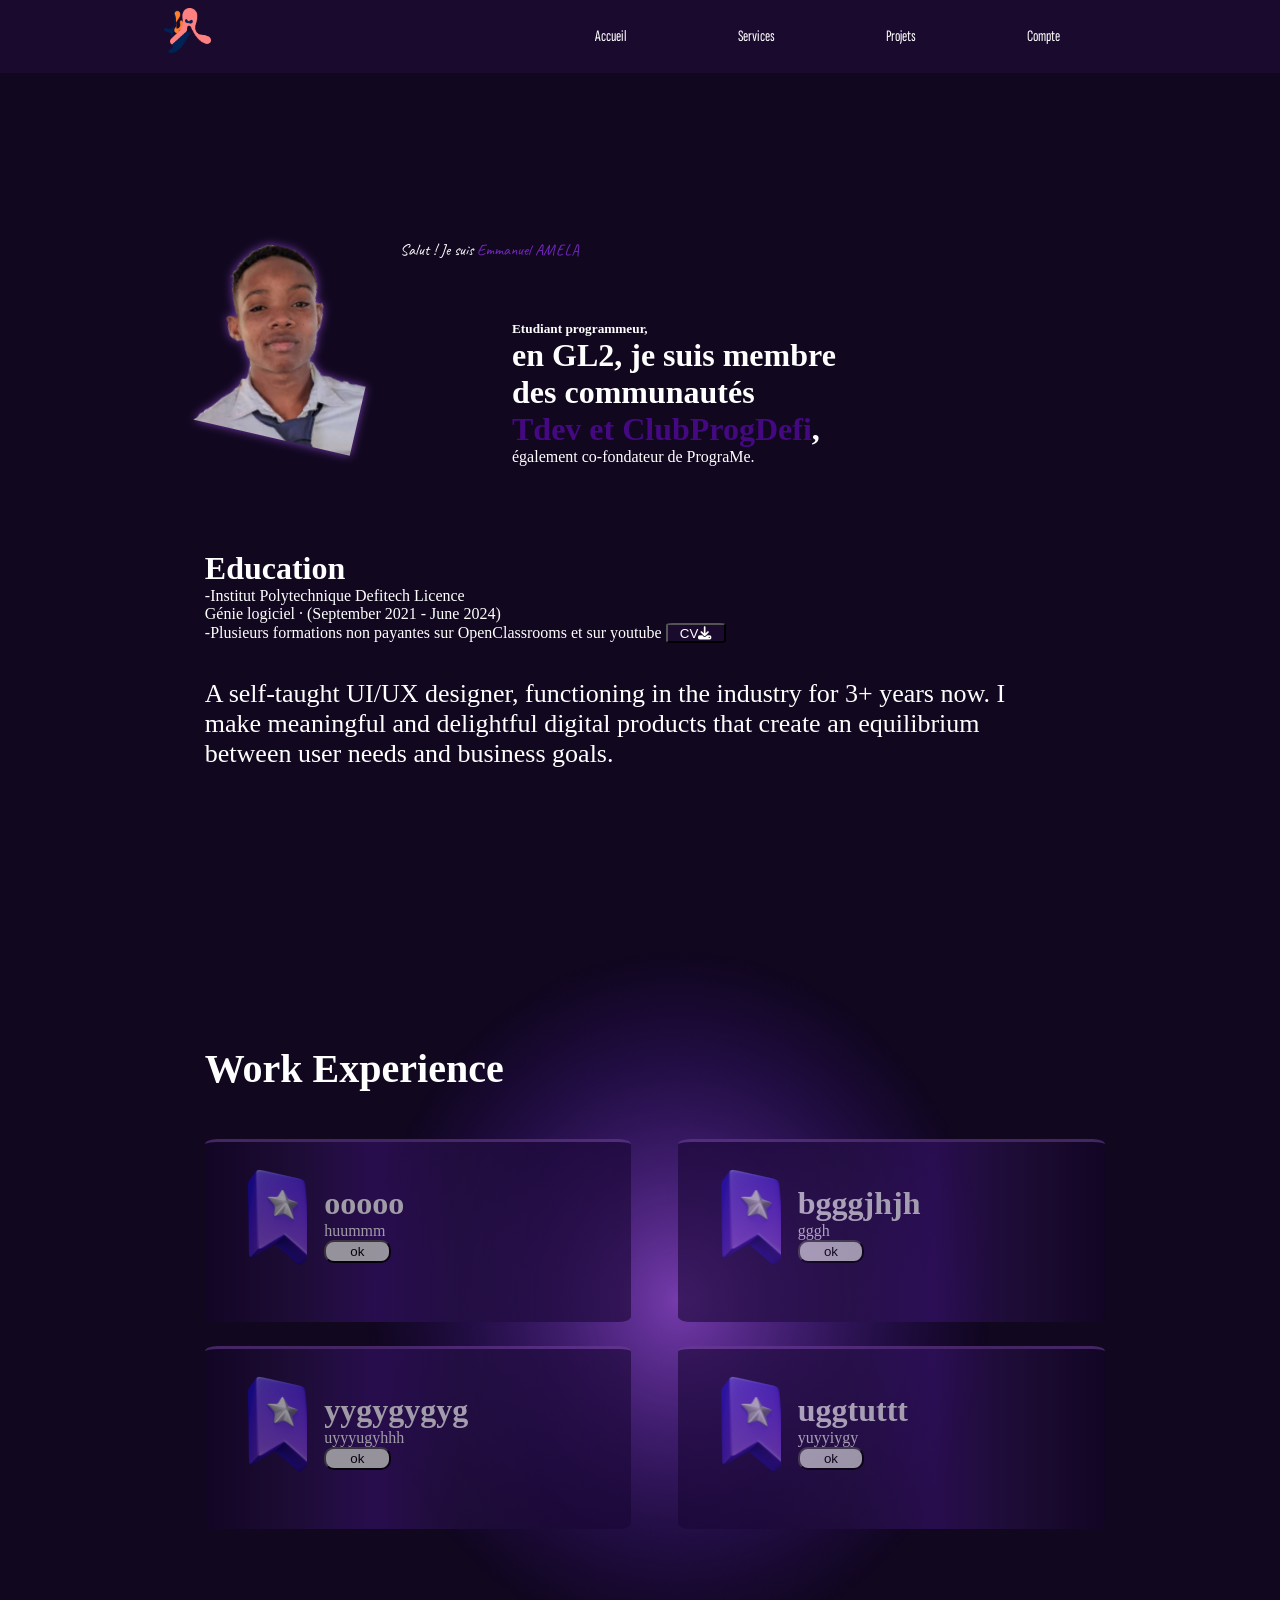
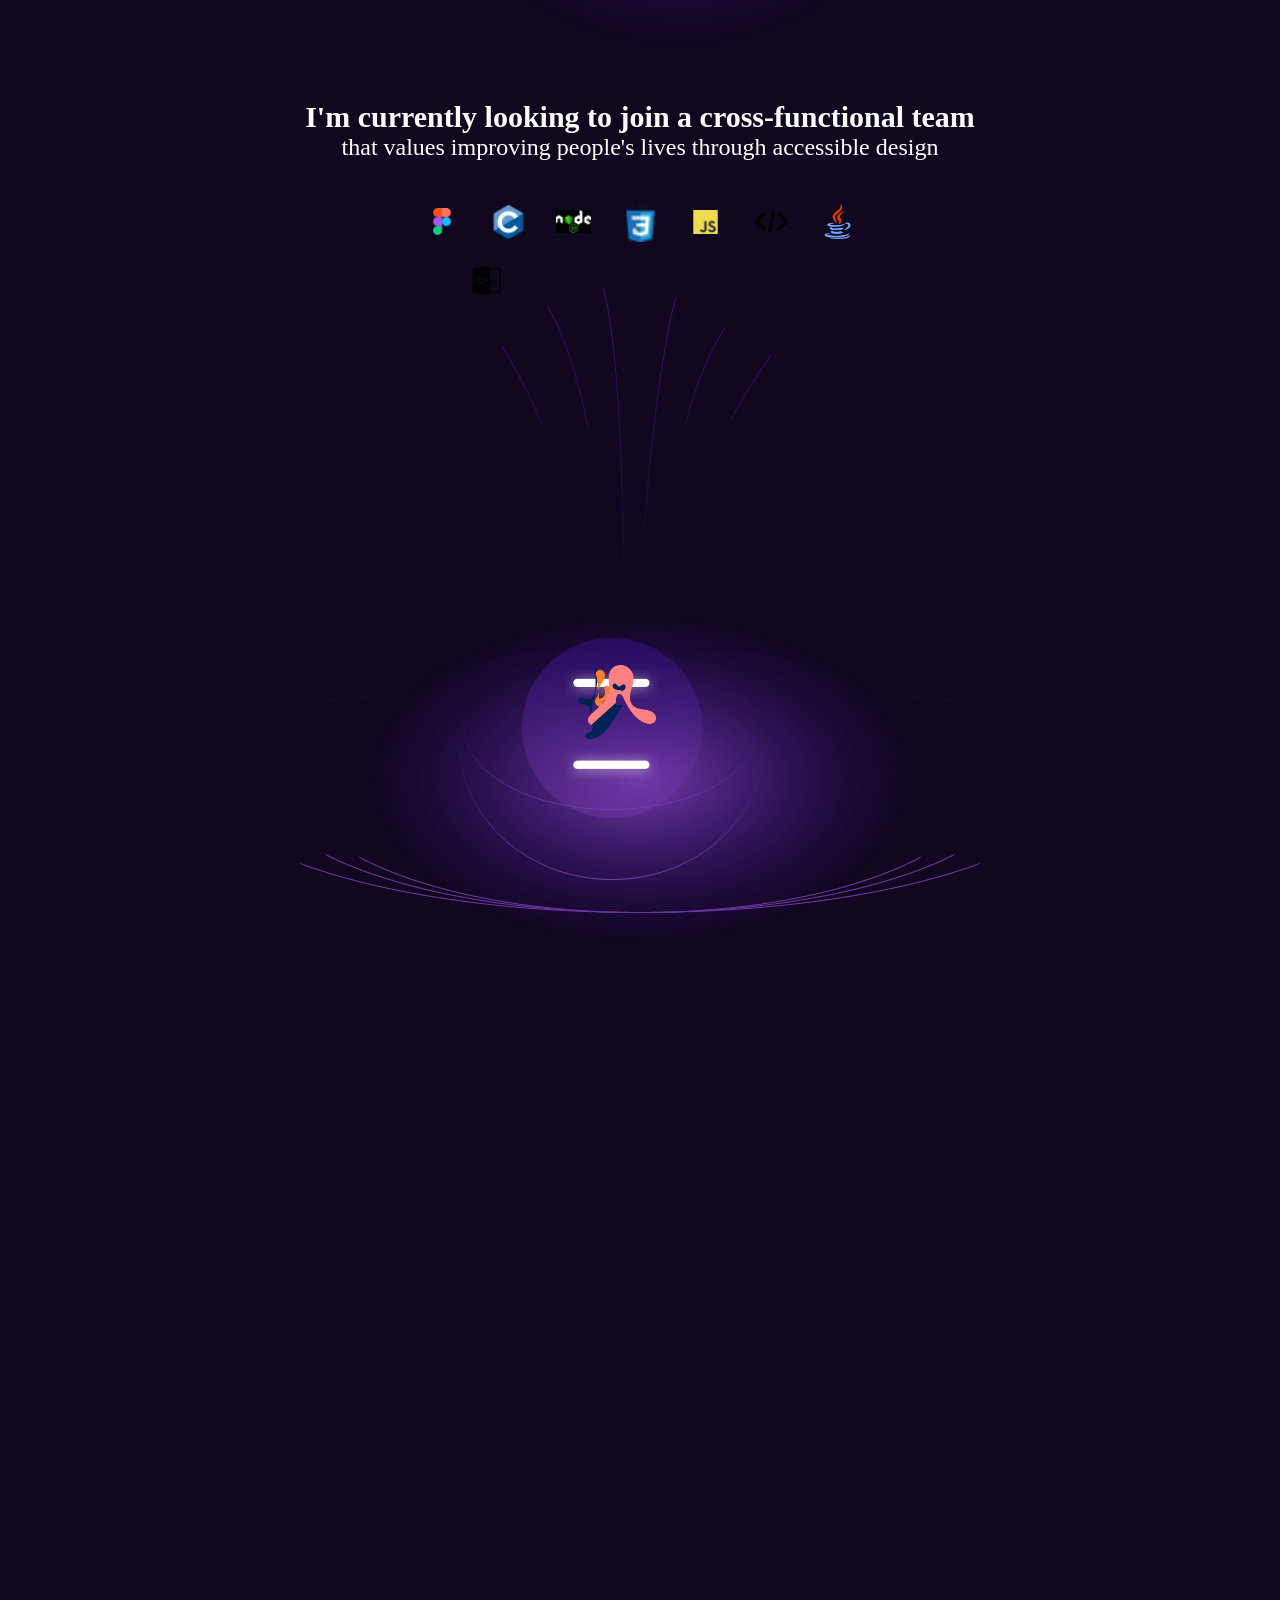
==== index.html @ 0278bbe5 "v1" ====
<!DOCTYPE html>
<html lang="en">
<head>
    <meta charset="UTF-8">
    <meta http-equiv="X-UA-Compatible" content="IE=edge">
    <meta name="viewport" content="width=device-width, initial-scale=1.0">
  <link rel="stylesheet" href="css/style.css">
  <link rel="stylesheet" href="https://cdnjs.cloudflare.com/ajax/libs/font-awesome/6.2.1/css/all.min.css" integrity="sha512-MV7K8+y+gLIBoVD59lQIYicR65iaqukzvf/nwasF0nqhPay5w/9lJmVM2hMDcnK1OnMGCdVK+iQrJ7lzPJQd1w==" crossorigin="anonymous" referrerpolicy="no-referrer" />
    <link rel="shortcut icon" href="img/logo.png" type="image/x-icon">
    <title>MonPassport</title>
</head>
<body>
    <div class="NavBarre">
        <div class="logo">
            <img src="img/logo.png" alt="logo">
        </div>
    <div class="list">
        <ul>
           <a href="#"> <li>Accueil</li></a>
           <a href="#"><li>Services</li></a>
           <a href="#"><li>Projets</li></a>
           <a href="#"><li>Compte</li></a>
        </ul>
    </div>
</div>
    <div class="pag">
    <div class="page a">
        <div class="presentation">
            Salut ! Je suis 
            <span> Emmanuel AMELA</span> 
        </div>
        <div class="slogan"><h5>Etudiant programmeur,</h5>
            <h1>en GL2,
             je suis membre<br> des communautés<br> 
             <span>Tdev et ClubProgDefi</span>,
            </h1>
             <p> également co-fondateur de PrograMe.
             </p>
             <br>
        </div>
        <div class="cadre1">
           
            <div class="imagePro">
            <img src="img/EA1.png" alt="">
            </div>
        </div>
    </div>
                <div class="motivation">
                    <h1>Education</h1>
                    -Institut Polytechnique Defitech Licence <br> 
Génie logiciel · (September 2021 - June 2024)<br>
                    -Plusieurs formations non payantes sur OpenClassrooms et sur youtube <button> CV<i class="fa-solid fa-download"></i> </button> <br><br><br>
                    <p>A self-taught UI/UX designer, functioning in the industry for 3+ years now.
                        I make meaningful and delightful digital products that create an equilibrium 
                        between user needs and business goals.</p>
                </div>
    <div class="page b"> 
        <h2>Work Experience</h2>
       <div id="Ex">
       <div class="Ex" id="Ex1">
         <div class="wE" id="a" ><div class="pin"></div><div class="txt"><h1>ooooo</h1><p>huummm</p> <button>ok</button> </div></div>
        <div class="wE Ex3" id="b"><div class="pin"></div><div class="txt"><h1>yygygygyg</h1><p>uyyyugyhhh</p><button> ok</button></div></div>
    </div> 
       <div class="Ex" id="Ex2">
        <div class="wE" id="d"><div class="pin"></div><div class="txt"><h1>bgggjhjh</h1><p>gggh</p><button> ok</button></div></div>
        <div class="wE Ex3" id="c"><div class="pin"></div><div class="txt"><h1>uggtuttt</h1><p>yuyyiygy</p><button>ok</button></div></div>
    </div> 
    </div> 
    </div>
    <div class="page c">
        <div id="objets">
            <div id="txt2">
                <h3>I'm currently looking to join a cross-functional team</h3>
                <p>that values improving people's lives through accessible design </p> <br> <br>
            </div>
            <div id="logos">
                <div class="colun" id="ligne1">
                    <div class="rond" id="rond1"></div>
                    <div class="rond" id="rond2"></div>
                    <div class="rond" id="rond3"></div>
                    <div class="rond" id="rond4"></div>
                    <div class="rond" id="rond5"></div>
                    <div class="rond" id="rond6"></div>
                    <div class="rond" id="rond7"></div>
                </div>
                <div class="colun" id="ligne2">
                    <div class="rond" id="rond8"></div>
                    <div class="rond" id="rond9"></div>
                    <div class="rond" id="rond10"></div>
                    <div class="rond" id="rond11"></div>
                    <div class="rond" id="rond12"></div>
                    <div class="rond" id="rond13"></div>
                </div>
            </div>
            <div id="tiges">
                <div class="tige" id="tige1"></div>
                <div class="tige" id="tige2"></div>
                <div class="tige" id="tige3"></div>
                <div class="tige" id="tige4"></div>
                <div class="tige" id="tige5"></div>
                <div class="tige" id="tige6"></div>

            </div>
            <div id="cercle">
                <div class="cercle1" id="cercle1">
                    <div class="cercle1" id="cercle2">
                        <div class="cercle1" id="cercle3">
                            <div class="cercle" id="deg">
                                <div class="cercle1" id="cercle4">
                                    <div class="cercle1" id="cercle5">
                                        <div class="cercle1" id="deg2">
                                            <div id="lumiere">
                                                <div id="logo2">
                                                   <img src="img/logo.png" alt=""> 
                                                </div>
                                            </div>
                                        </div>
                                    </div>
                                </div>
                            </div>
                        </div>
                    </div>
                </div>
            </div>
        </div>
    </div>
    <div class="page d"></div>
    <div class="page e"></div> 
    </div>
</body>
</html>
---- css/style.css ----
@import url('https://fonts.googleapis.com/css2?family=Sofia+Sans+Extra+Condensed:wght@300&display=swap');
@import url('https://fonts.googleapis.com/css2?family=Caveat:wght@700&display=swap');
/*initialisation*/ 
*{
    margin: 0%;
    padding: 0%;
}
/*definition de la mise en forme sur le body*/
body{
   
}
/* structure  de la navBarre*/
.NavBarre{
    width: 100%;
    height: 73px;
    background-color: #1A0B2E;
    color: white;
    display: flex;
    z-index: 10;
    justify-content: space-around;
    font-family: 'Sofia Sans Extra Condensed', sans-serif;
    position: fixed;
} 
/* difinition de la dimention du logo*/
.logo img{
    display: inline-block;
    margin-top: 8px;
    height: 45px;
}
/*disposition et deinition de la liste d'lement du menu*/
.list{
    width: 45%;
    top: 24px;
    display: inline-block;
    margin-top: 27px;
    height: 20px;
}
.list ul{
    width: 100%;
    display: flex;
    justify-content: space-around;
    list-style-type: none;
    flex direction: row;
    justify-content: space-around;
}
.list a{
    text-decoration: none;
    font-size: 15spx;
    color: white;
}

/* definition de la structure generale de pages*/
.pag{
    height: 5750px;
    background-color: #11071F;
    background-image: linear-gradient(to right,0.5,1);
}
.page{
    height: 550px;
    width: 80%;
    padding-left: 10%;
    padding-right: 10%;
}
/* disposition de la presntation*/
.presentation{
    color: white;
    position: absolute;
    top: 240px;
    left: 400px;
    font-family: 'Caveat', cursive;
}
.presentation span{
    color: #7127BA;
}
.a .cadre1{
    display: inline-block;
    margin-top: 190px;
    z-index: 0;
    width: 300px;
}
.a .cadre1 img[title]{
    position: absolute;
    top: 270px;
    margin-left: 12%;
   /* filter: drop-shadow(0 0 5px #763CAC);*/,,,,,,
}
@media all and (max-width: 650px) {
    .a .cadre1 img[title]{
        margin-left: 35%;
}
}
@media all and (max-width: 1142px;) {
     .a .cadre1 img[title]{
        margin-left: 80%;
}
}

.imagePro img{
    margin-top: 61px;
    margin-left: 25%;
    transform: rotate(13deg);
    z-index: 1;
    width: 170px;
    filter: drop-shadow(0 0 5px #763CAC);
}
.slogan{
    color: white;
    position: absolute;
    top: 321px;
   margin-left: 30%;
}
.slogan span{
    color: #440980;
}
.motivation{
    position: absolute;
    color: white;
    width: 65%;
    left: 16%;
}
.motivation button{
    color: white;
    height: 20px;
    width: 60px;
    display: inline-block;
    background-color: #1A0B2E;
    border-radius: 10%;
}
.motivation p{
    font-size: 26px;
}
.b{
    position: absolute;
    height: 100%;
    width: 74%;
    color: #ffff;
    left: 6%;
    top: 950px;
    background-image: url("../img/Gradient.png");
    background-position-x: center;
    background-repeat: no-repeat;
    
}
.b h2{
    margin-top: 10%;
    font-size: 40px;
}
#Ex{
    margin-top: 5%;
    width: 100%;
    height: 100%;
    display: flex;
}
.Ex{
    width: 100%;
    height: 100%;
    display: flex;
    flex-direction: column;
}
.wE{
width: 90%;
height: 20%;
border-radius: 3%;
opacity: 0.6;
border-top: solid #693B93;
box-shadow: #693B9;
display: flex;
}
.Ex3{
   margin-top: 5%;
}
#a,#b{
    background-image: linear-gradient(to right,#130428,#251043,#38126D,#261045,#1C0938,#190634);
}
#c,#d{
    background-image: linear-gradient(to left,#130428,#251043,#38126D,#261045,#1C0938,#190634);
}
.pin{
    width: 20%;
    height: 130px;
    background-image: url("../img/Rectangle.png");
    background-repeat: no-repeat;
    margin: 4%;
}
.txt{
    margin-top: 4%;
    width: 60%;
    height: 130px;
    display: flex;
    flex-direction: column;
    justify-content: center;
}
.txt button{
    width: 26%;
    height: 23px;
    border-radius: 10px;
    bottom: 0%;
    justify-content: space-around;
}
.c{
    position: absolute;
    color: #ffff;
    top: 1700px;
    height: 100%;
    width: 60%;
    left: 10%;
}
#objets{
    width: 100%;
    height: 100%;
    text-align: center;
}
#objets h3{
    font-size: 30px;
}
#objets p{
    font-size: 24px;
}
#logos{
    height: 13%;
    width: 60%;
    margin-left: 20%;
    display: flex;
    flex-direction: column;
    justify-items: center;
}
.colun{
    width: 100%;
    height: 50%;
    display: flex;
    justify-items: center;
}
#ligne1{
    justify-content: space-around;
}
#ligne2{
    justify-content: space-around;
    margin-left: 10%;
    width: 80%;
}
.rond{
    width: 11%;
    height: 50px;
    border-radius: 100%;
    background-repeat: no-repeat;
    background-size: 20px;
    background-position-x:center;
    background-position-y: center;

}
#rond1{
    background-image: url("../img/figma.png");
    background-size: 40%;
}
#rond2{
    background-image: url("../img/Rectangle\ 3.png");
    background-size: 70%;
}
#rond3{
    background-image: url("../img/Rectangle\ 4.png");
    background-size: 70%;
}
#rond4{
    background-image: url("../img/Rectangle\ 7.png");
    background-size: 80%;
}
#rond5{
    background-image: url("../img/Rectangle\ 6.png");
    background-size: 50%;
}
#rond6{
    background-image: url("../img/html.png");
    background-size: 70%;
}
#rond7{
    background-image: url("../img/java.png");
    background-size: 70%;
}
#rond8{
    background-image: url("../img/format-de-fichier-ouvert-jsp-avec-logo-java.png");
    background-size: 50%;
}
#rond8, #rond9, #rond10, #rond11, #rond12, #rond13{
width: 16%;
}
#tiges{
    margin-top: -2%;
width: 35%;
margin-left: 32%;
height: 35%;
display: flex;
justify-content: space-between;

}
.tige{
    margin-top: -5%;
 height: 100%;
 width: 15%;
 background-repeat: no-repeat;
 background-position-x:center;
background-position-y: center;
}
#tige1{
    background-image: url("../img/Vector\ 28.png");
}
#tige2{
    background-image: url("../img/Vector\ 29.png");
}
#tige3{
    
    background-image: url("../img/tige1.png");
    
}
#tige4{
    background-image: url("../img/Vector\ 27.png");
    
}
#tige5{
    background-image: url("../img/Vector\ 26.png");
}
#tige6{
    background-image: url("../img/Vector\ 25.png");
}
.cercle1{
    border-radius: 100%;
}
#cercle{
    margin-top: -5%;
    width: 100%;
    height: 40.3%;
    border-radius: 100%;
}
.cercle1{
    border-radius: 100%;
}
#cercle1{
    width: 100%;
    height: 100%;
   background-image: url("../img/Ellipse\ 21.png");
   background-repeat: no-repeat;
   background-position-x:center;
   background-position-y: center;

}
#cercle2{
    width: 90%;
    height: 100%;
    background-image: url("../img/Ellipse\ 22.png");
    margin-left: 5%;
    background-repeat: no-repeat;
    background-position-x:center;
    background-position-y: center;
}
#cercle3{
    width: 90%;
    height: 100%;
    background-image:url("../img/Ellipse\ 23.png");
    background-repeat: no-repeat;
    background-position-x:center;
    background-position-y: center;
    margin-left: 5%;
}
#deg{
    width: 90%;
    height: 100%;
    background-image: url("../img/Ellipse6.png");
    margin-left: 5%;
    border-radius: 100%;
    background-repeat: no-repeat;
    background-position-x:center;
    background-position-y: center;
}
#cercle4{
    width: 80%;
    height: 80%;
    background-image: url("../img/Ellipse\ 24.png");
    background-repeat: no-repeat;
    background-position-x:center;
   background-position-y: center;
    margin-left: 5%;
}
#cercle5{
    width: 100%;
    height: 90%;
    background-image: url("../img/Ellipse\ 25.png");
    background-repeat: no-repeat;
    background-position-x:center;
    background-position-y: center;
    margin-top: 5%;
}
#deg2{
    width: 50%;
    height: 100%;
    background-image: url("../img/Ellipse\ 20.png");
    background-repeat: no-repeat;
    background-position-x:center;
    background-position-y: center;
    margin-left: 25%;
}
#lumiere{
    padding-top: 20%;
    width: 60%;
    height: 80%;
    background-image: url("../img/Group\ 1897.png");
    background-repeat: no-repeat;
    background-position-x:center;
    background-position-y: center;
    margin-left: 20%;
}
#logo2{
   /* background-color: red;*/
    margin-left: 25%;
    width: 50%;
    height: 40%;
}
#logo2 img{
    width: 78px;
    margin-top: 34%;
}
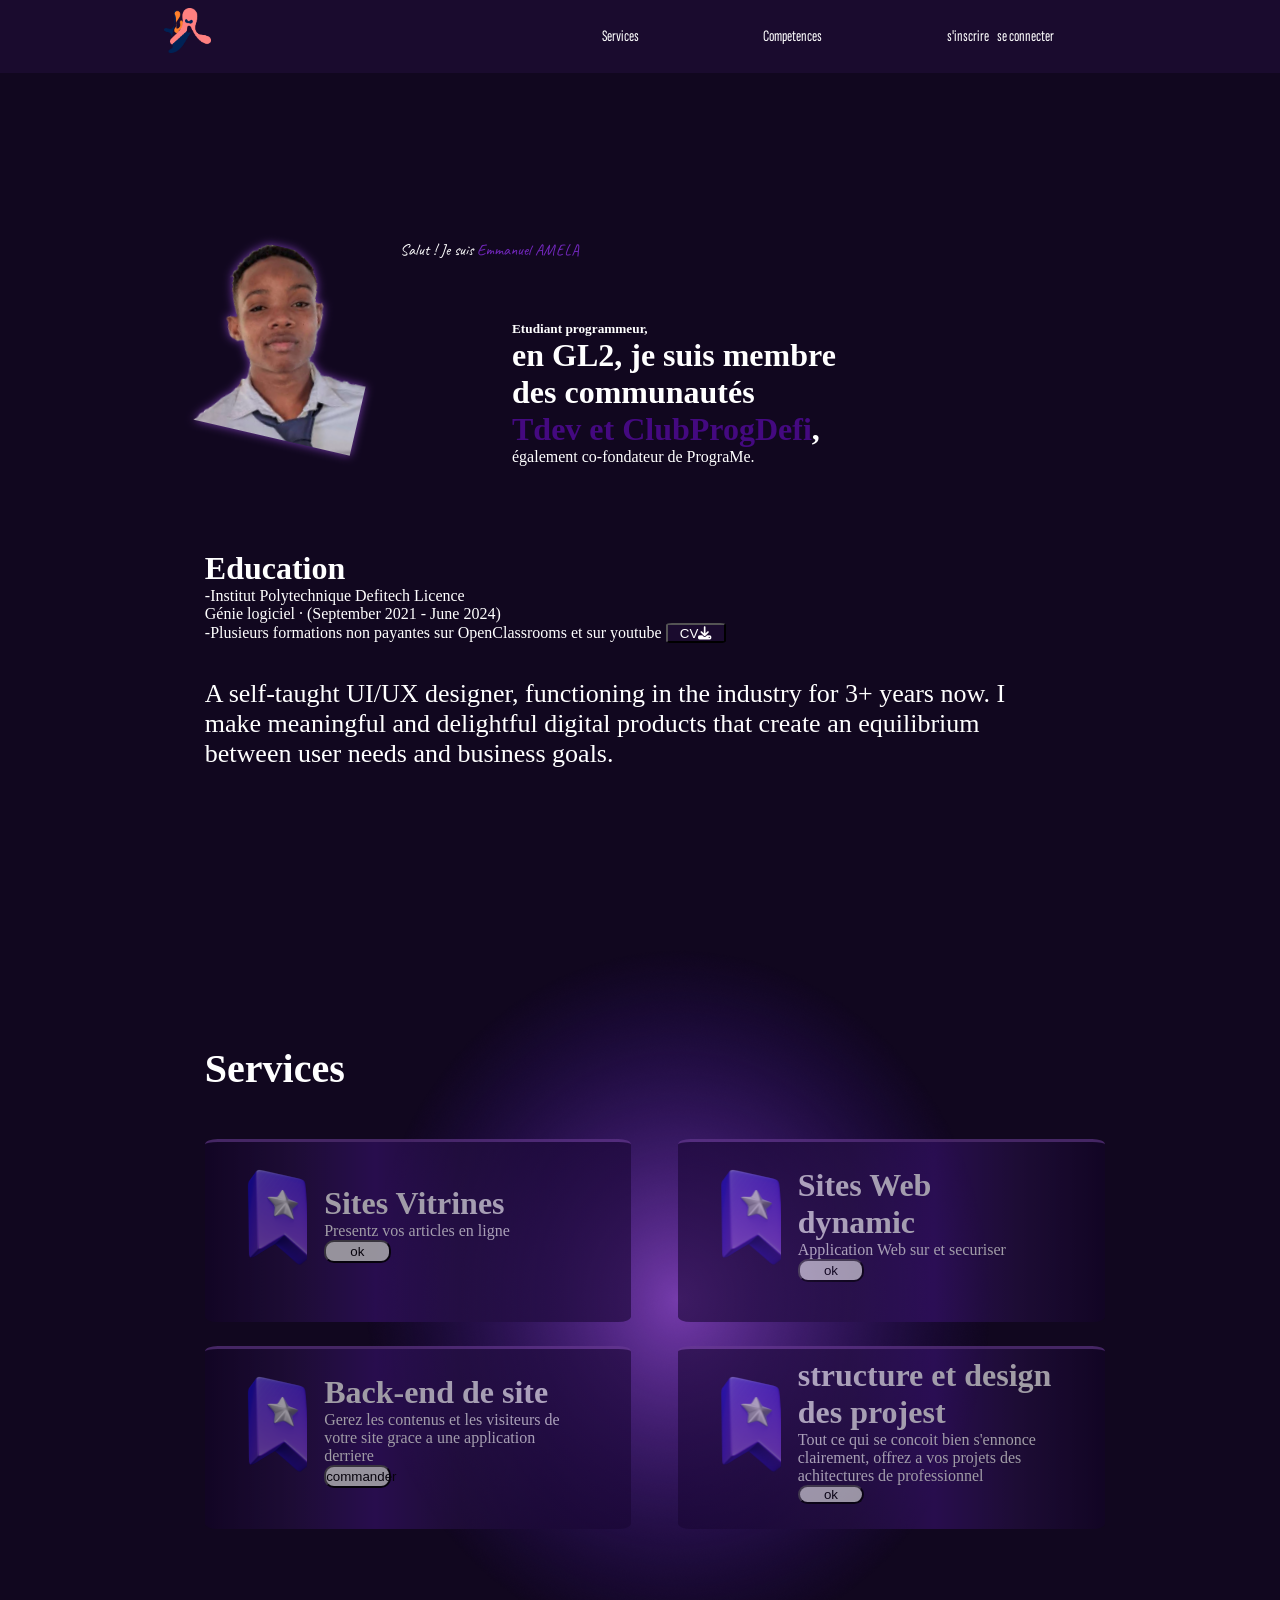
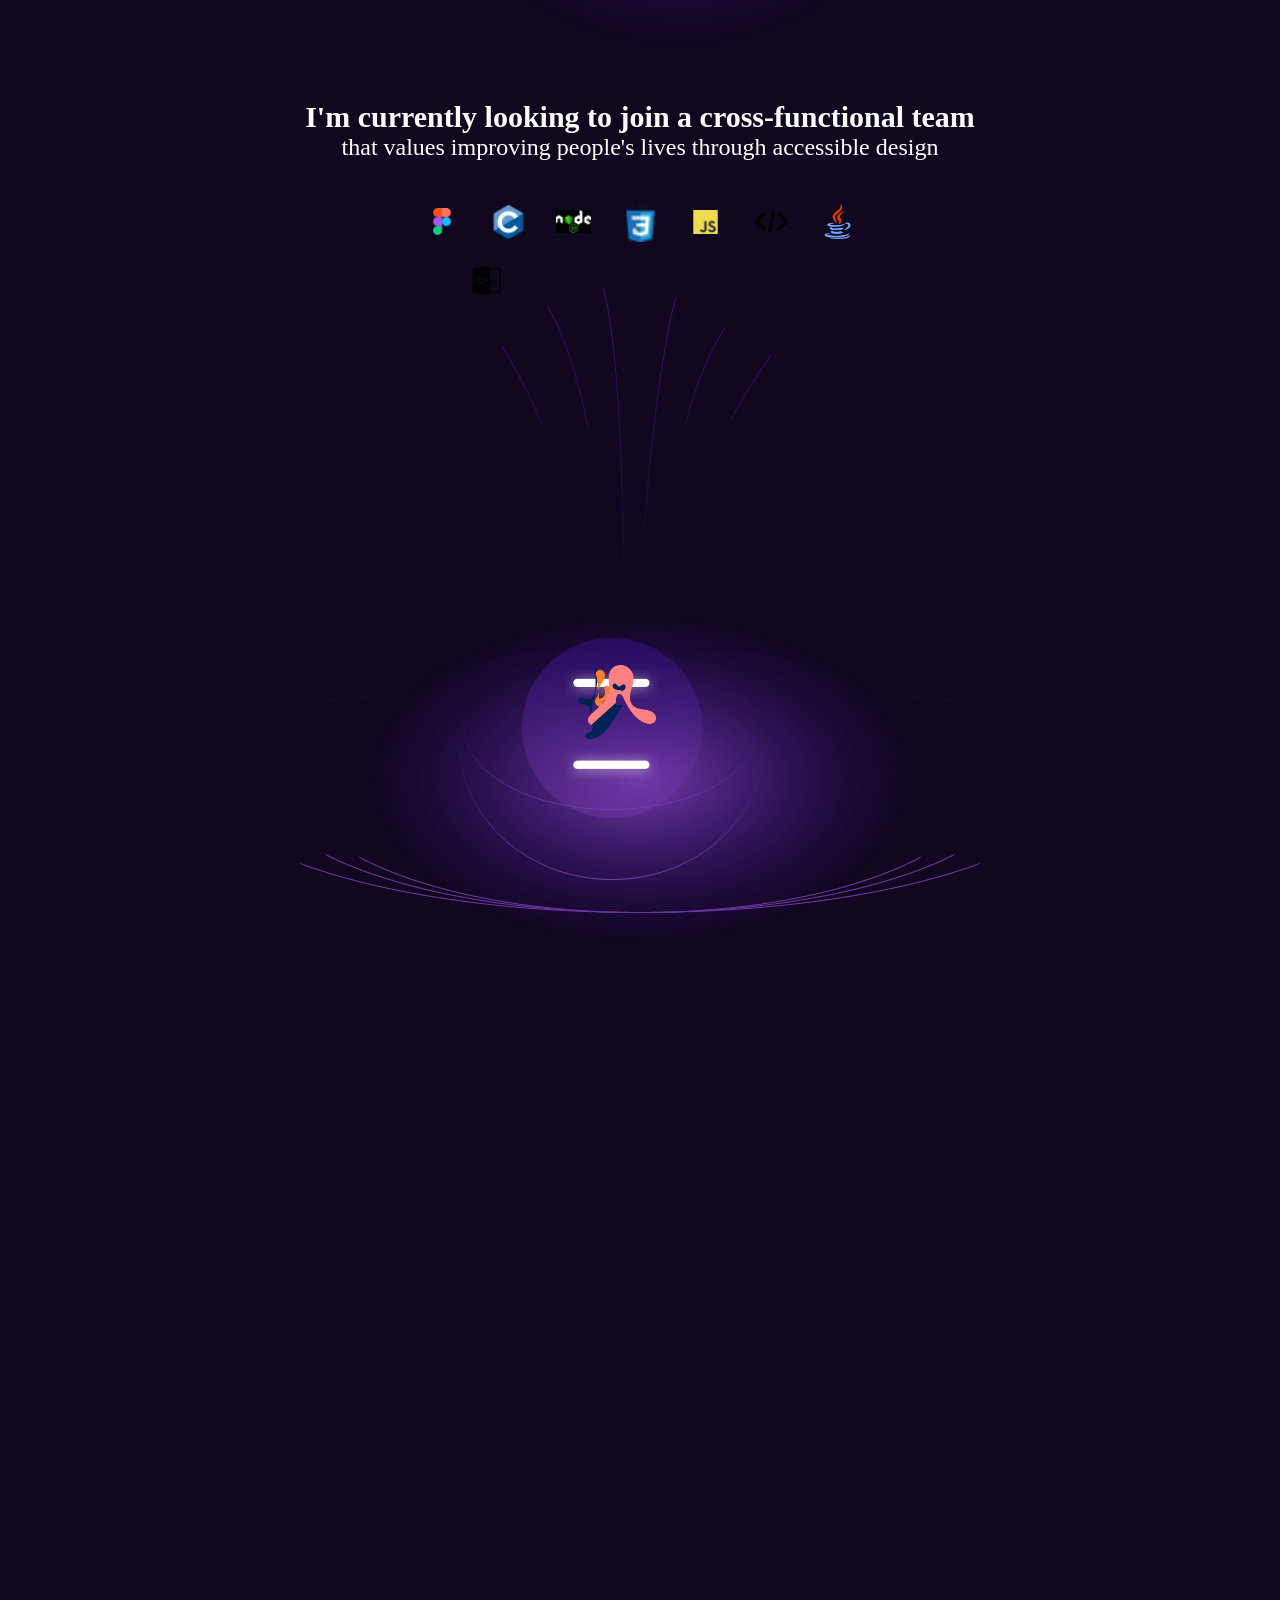
==== commit d169766c: "v3" ====
--- a/index.html
+++ b/index.html
@@ -11,19 +11,20 @@
 </head>
 <body>
     <div class="NavBarre">
-        <div class="logo">
+        <a href="#accueil"> 
+        <div class="logo" title="Accueil">
             <img src="img/logo.png" alt="logo">
         </div>
+    </a>
     <div class="list">
         <ul>
-           <a href="#"> <li>Accueil</li></a>
-           <a href="#"><li>Services</li></a>
-           <a href="#"><li>Projets</li></a>
-           <a href="#"><li>Compte</li></a>
+           <a href="#service"><li>Services</li></a>
+           <a href="#competences"><li>Competences</li></a>
+           <a href="#"><li title="a">connexion</li><ul><li>s'inscrire </li> <pre> </pre><li> se connecter</li></ul></a>
         </ul>
     </div>
 </div>
-    <div class="pag">
+    <div class="pag" id="accueil">
     <div class="page a">
         <div class="presentation">
             Salut ! Je suis 
@@ -55,19 +56,19 @@
                         between user needs and business goals.</p>
                 </div>
     <div class="page b"> 
-        <h2>Work Experience</h2>
+        <h2 id="service">Services</h2>
        <div id="Ex">
        <div class="Ex" id="Ex1">
-         <div class="wE" id="a" ><div class="pin"></div><div class="txt"><h1>ooooo</h1><p>huummm</p> <button>ok</button> </div></div>
-        <div class="wE Ex3" id="b"><div class="pin"></div><div class="txt"><h1>yygygygyg</h1><p>uyyyugyhhh</p><button> ok</button></div></div>
+         <div class="wE" id="a" ><div class="pin"></div><div class="txt"><h1>Sites Vitrines </h1><p>Presentz vos articles en ligne</p> <button>ok</button> </div></div>
+        <div class="wE Ex3" id="b"><div class="pin"></div><div class="txt"><h1>Back-end de site</h1><p>Gerez les contenus et les visiteurs de votre site grace a une application derriere</p><button> commander</button></div></div>
     </div> 
        <div class="Ex" id="Ex2">
-        <div class="wE" id="d"><div class="pin"></div><div class="txt"><h1>bgggjhjh</h1><p>gggh</p><button> ok</button></div></div>
-        <div class="wE Ex3" id="c"><div class="pin"></div><div class="txt"><h1>uggtuttt</h1><p>yuyyiygy</p><button>ok</button></div></div>
+        <div class="wE" id="d"><div class="pin"></div><div class="txt"><h1>Sites Web dynamic</h1><p>Application Web sur et securiser</p><button> ok</button></div></div>
+        <div class="wE Ex3" id="c"><div class="pin"></div><div class="txt"><h1>structure et design des projest</h1><p>Tout ce qui se concoit bien s'ennonce clairement, offrez a vos projets des achitectures de professionnel</p><button>ok</button></div></div>
     </div> 
     </div> 
     </div>
-    <div class="page c">
+    <div class="page c" id="competences">
         <div id="objets">
             <div id="txt2">
                 <h3>I'm currently looking to join a cross-functional team</h3>
--- a/css/style.css
+++ b/css/style.css
@@ -21,6 +21,11 @@
     font-family: 'Sofia Sans Extra Condensed', sans-serif;
     position: fixed;
 } 
+@media all and (max-width:850px){
+    .NavBarre{
+height: 60px;
+    }
+}
 /* difinition de la dimention du logo*/
 .logo img{
     display: inline-block;
@@ -48,7 +53,9 @@
     font-size: 15spx;
     color: white;
 }
-
+.list li[title]{
+    display: none;
+}
 /* definition de la structure generale de pages*/
 .pag{
     height: 5750px;
